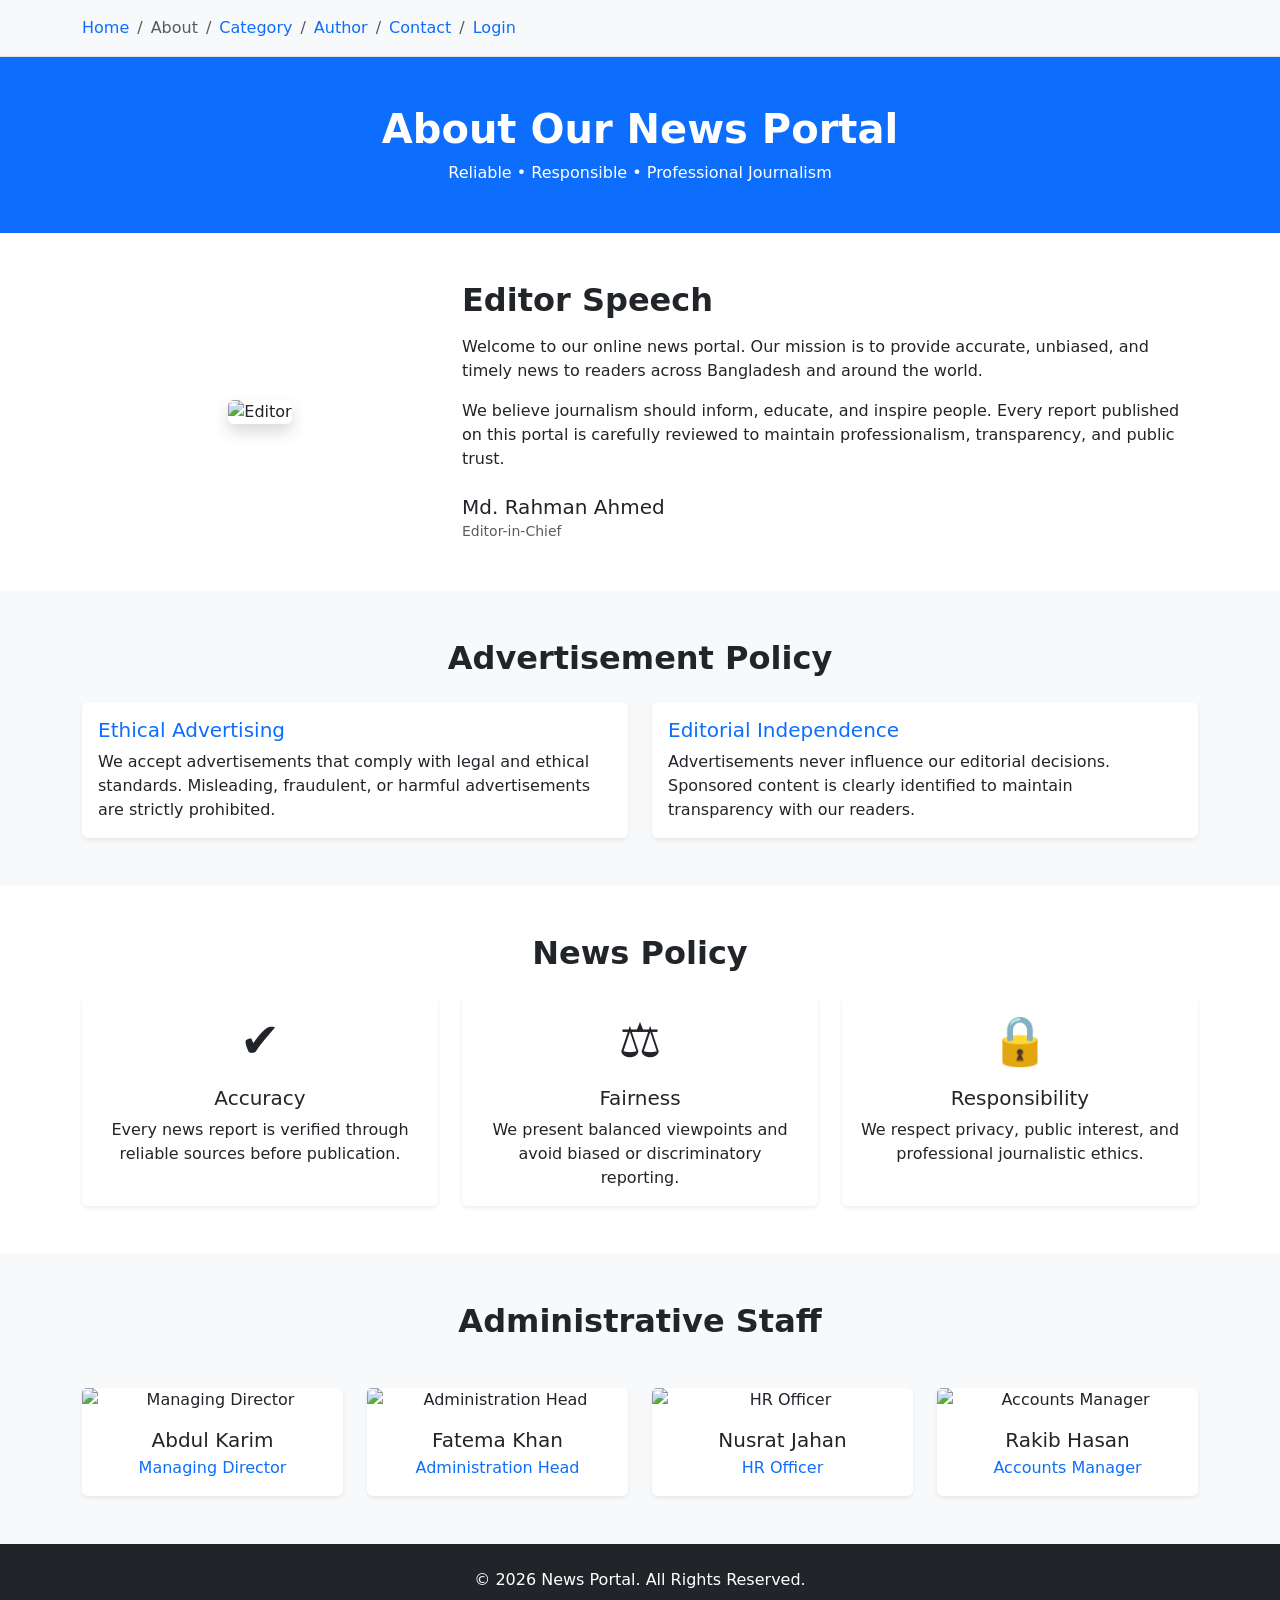
==== about.html @ 527a3c08 "first commit" ====
<!DOCTYPE html>
<html lang="en">

<head>
    <meta charset="UTF-8">
    <meta name="viewport" content="width=device-width, initial-scale=1.0">
    <title>About Us - News Portal</title>

    <!-- Bootstrap CSS -->
    <link href="https://cdn.jsdelivr.net/npm/bootstrap@5.3.7/dist/css/bootstrap.min.css" rel="stylesheet">
</head>

<body>

    <!-- ================= Breadcrumb Section ================= -->
    <section class="bg-light py-3 border-bottom">
        <div class="container">
            <nav aria-label="breadcrumb">
                <ol class="breadcrumb mb-0">
                    <li class="breadcrumb-item">
                        <a href="index.html" class="text-decoration-none">Home</a>
                    </li>
                    <li class="breadcrumb-item active" aria-current="page">About</li>
                    <li class="breadcrumb-item active" aria-current="page">
                        <a href="category.html" class="text-decoration-none">Category</a></li>
                    <li class="breadcrumb-item active" aria-current="page">
                        <a href="author.html" class="text-decoration-none">Author</a></li>
                    <li class="breadcrumb-item active" aria-current="page">
                        <a href="contact.html" class="text-decoration-none">Contact</a></li>
                    <li class="breadcrumb-item active" aria-current="page">
                        <a href="login.html" class="text-decoration-none">Login</a></li>
                </ol>
            </nav>
        </div>
    </section>


    <!-- ================= Page Title ================= -->
    <section class="py-5 bg-primary text-white text-center">
        <div class="container">
            <h1 class="fw-bold">About Our News Portal</h1>
            <p class="mb-0">Reliable • Responsible • Professional Journalism</p>
        </div>
    </section>


    <!-- ================= Editor Speech Section ================= -->
    <section class="py-5">
        <div class="container">
            <div class="row align-items-center g-4">

                <div class="col-lg-4 text-center">
                    <img src="https://via.placeholder.com/300x350" class="img-fluid rounded shadow" alt="Editor">
                </div>

                <div class="col-lg-8">
                    <h2 class="fw-bold mb-3">Editor Speech</h2>
                    <p>
                        Welcome to our online news portal. Our mission is to provide accurate,
                        unbiased, and timely news to readers across Bangladesh and around the world.
                    </p>
                    <p>
                        We believe journalism should inform, educate, and inspire people. Every report
                        published on this portal is carefully reviewed to maintain professionalism,
                        transparency, and public trust.
                    </p>
                    <h5 class="mt-4 mb-0">Md. Rahman Ahmed</h5>
                    <small class="text-muted">Editor-in-Chief</small>
                </div>

            </div>
        </div>
    </section>


    <!-- ================= Advertisement Policy Section ================= -->
    <section class="py-5 bg-light">
        <div class="container">
            <h2 class="fw-bold mb-4 text-center">Advertisement Policy</h2>

            <div class="row g-4">
                <div class="col-md-6">
                    <div class="card h-100 shadow-sm border-0">
                        <div class="card-body">
                            <h5 class="card-title text-primary">Ethical Advertising</h5>
                            <p class="card-text">
                                We accept advertisements that comply with legal and ethical standards.
                                Misleading, fraudulent, or harmful advertisements are strictly prohibited.
                            </p>
                        </div>
                    </div>
                </div>

                <div class="col-md-6">
                    <div class="card h-100 shadow-sm border-0">
                        <div class="card-body">
                            <h5 class="card-title text-primary">Editorial Independence</h5>
                            <p class="card-text">
                                Advertisements never influence our editorial decisions. Sponsored content
                                is clearly identified to maintain transparency with our readers.
                            </p>
                        </div>
                    </div>
                </div>
            </div>
        </div>
    </section>


    <!-- ================= News Policy Section ================= -->
    <section class="py-5">
        <div class="container">
            <h2 class="fw-bold mb-4 text-center">News Policy</h2>

            <div class="row g-4">

                <div class="col-md-4">
                    <div class="card text-center h-100 shadow-sm border-0">
                        <div class="card-body">
                            <div class="display-5 mb-3">✔️</div>
                            <h5 class="card-title">Accuracy</h5>
                            <p class="card-text">
                                Every news report is verified through reliable sources before publication.
                            </p>
                        </div>
                    </div>
                </div>

                <div class="col-md-4">
                    <div class="card text-center h-100 shadow-sm border-0">
                        <div class="card-body">
                            <div class="display-5 mb-3">⚖️</div>
                            <h5 class="card-title">Fairness</h5>
                            <p class="card-text">
                                We present balanced viewpoints and avoid biased or discriminatory reporting.
                            </p>
                        </div>
                    </div>
                </div>

                <div class="col-md-4">
                    <div class="card text-center h-100 shadow-sm border-0">
                        <div class="card-body">
                            <div class="display-5 mb-3">🔒</div>
                            <h5 class="card-title">Responsibility</h5>
                            <p class="card-text">
                                We respect privacy, public interest, and professional journalistic ethics.
                            </p>
                        </div>
                    </div>
                </div>

            </div>
        </div>
    </section>


    <!-- ================= Administrative Staff Section ================= -->
    <section class="py-5 bg-light">
        <div class="container">
            <h2 class="fw-bold mb-5 text-center">Administrative Staff</h2>

            <div class="row g-4">

                <!-- Staff 1 -->
                <div class="col-md-6 col-lg-3">
                    <div class="card h-100 shadow-sm border-0 text-center">
                        <img src="https://via.placeholder.com/300x300" class="card-img-top" alt="Managing Director">
                        <div class="card-body">
                            <h5 class="card-title mb-1">Abdul Karim</h5>
                            <p class="text-primary mb-0">Managing Director</p>
                        </div>
                    </div>
                </div>

                <!-- Staff 2 -->
                <div class="col-md-6 col-lg-3">
                    <div class="card h-100 shadow-sm border-0 text-center">
                        <img src="https://via.placeholder.com/300x300" class="card-img-top" alt="Administration Head">
                        <div class="card-body">
                            <h5 class="card-title mb-1">Fatema Khan</h5>
                            <p class="text-primary mb-0">Administration Head</p>
                        </div>
                    </div>
                </div>

                <!-- Staff 3 -->
                <div class="col-md-6 col-lg-3">
                    <div class="card h-100 shadow-sm border-0 text-center">
                        <img src="https://via.placeholder.com/300x300" class="card-img-top" alt="HR Officer">
                        <div class="card-body">
                            <h5 class="card-title mb-1">Nusrat Jahan</h5>
                            <p class="text-primary mb-0">HR Officer</p>
                        </div>
                    </div>
                </div>

                <!-- Staff 4 -->
                <div class="col-md-6 col-lg-3">
                    <div class="card h-100 shadow-sm border-0 text-center">
                        <img src="https://via.placeholder.com/300x300" class="card-img-top" alt="Accounts Manager">
                        <div class="card-body">
                            <h5 class="card-title mb-1">Rakib Hasan</h5>
                            <p class="text-primary mb-0">Accounts Manager</p>
                        </div>
                    </div>
                </div>

            </div>
        </div>
    </section>


    <!-- ================= Footer ================= -->
    <footer class="bg-dark text-white text-center py-4">
        <div class="container">
            <p class="mb-0">© 2026 News Portal. All Rights Reserved.</p>
        </div>
    </footer>


    <!-- Bootstrap JS -->
    <script src="https://cdn.jsdelivr.net/npm/bootstrap@5.3.7/dist/js/bootstrap.bundle.min.js"></script>

</body>

</html>
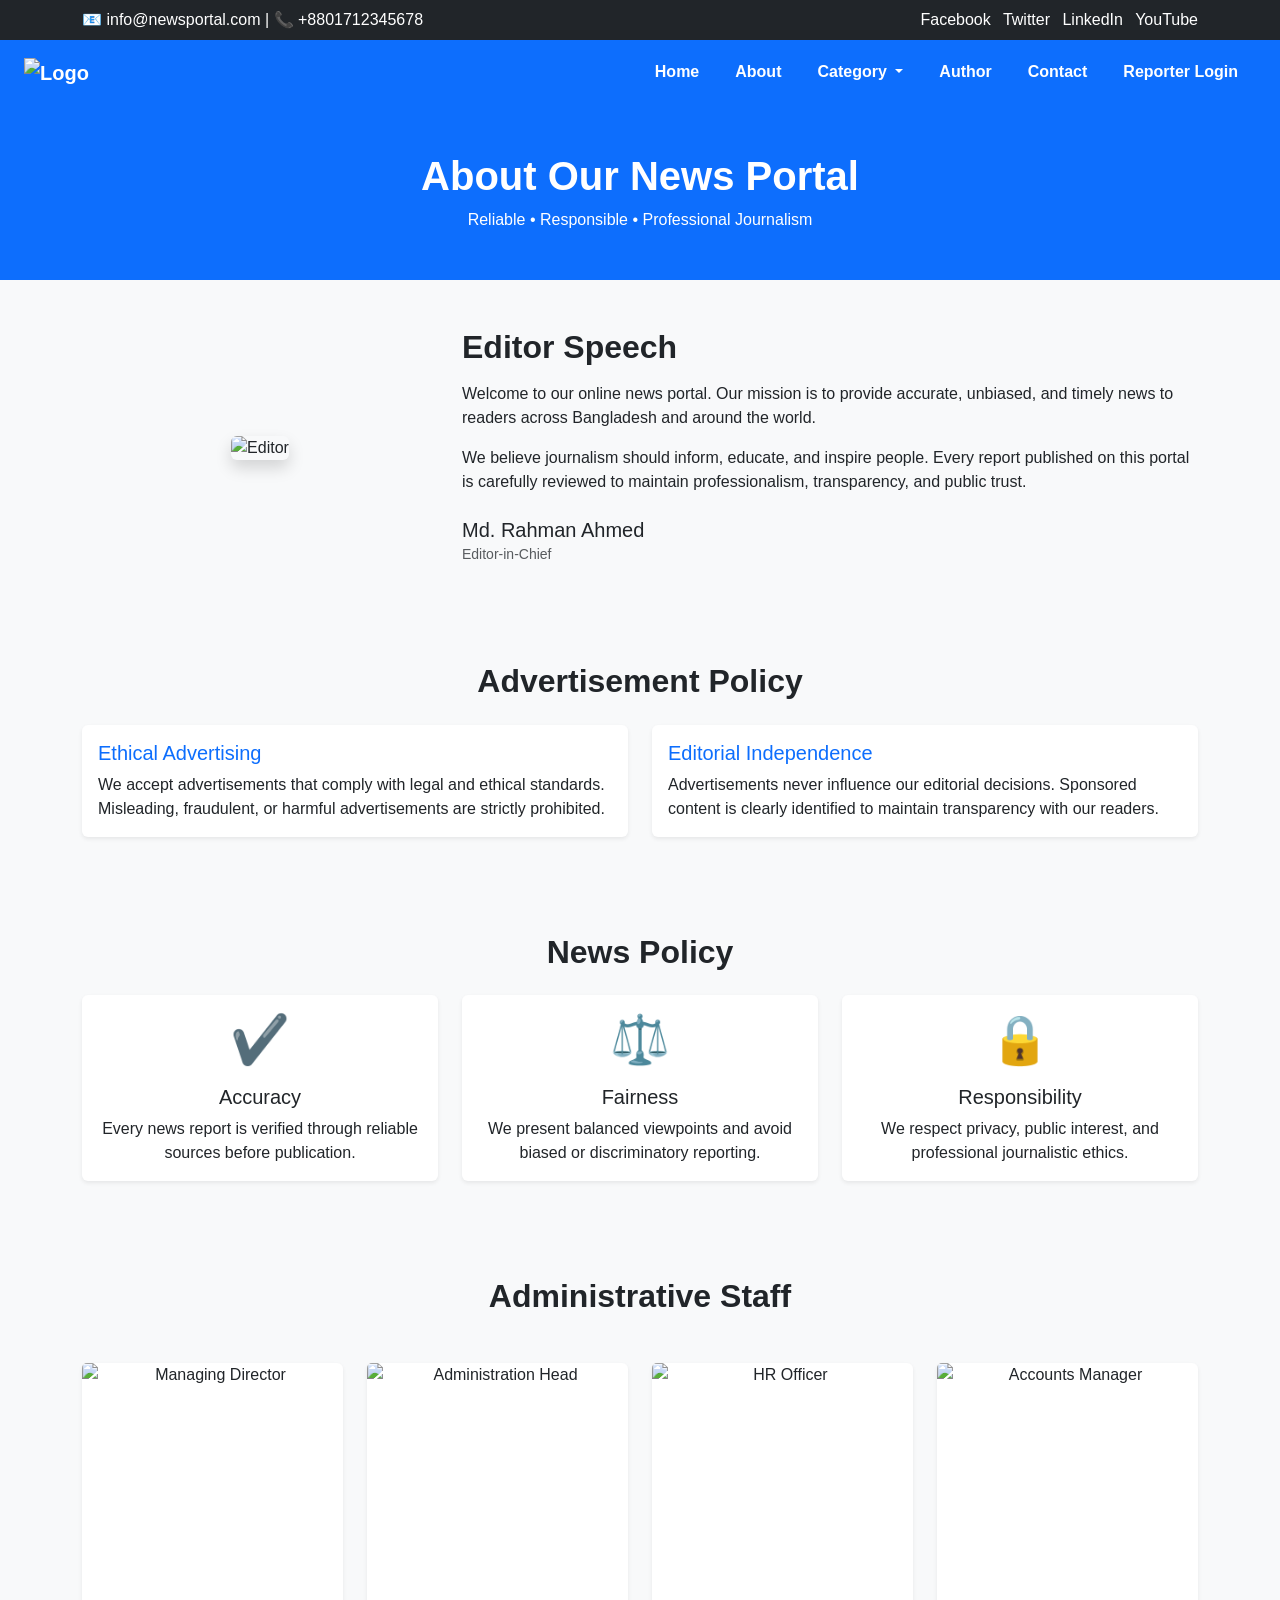
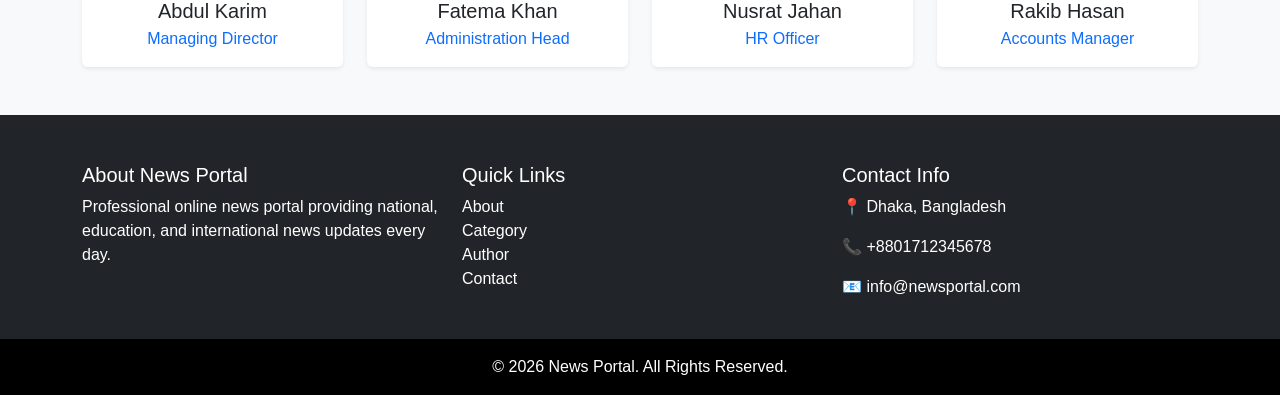
==== commit dab0a4c4: "2nd commit" ====
--- a/about.html
+++ b/about.html
@@ -8,31 +8,52 @@
 
     <!-- Bootstrap CSS -->
     <link href="https://cdn.jsdelivr.net/npm/bootstrap@5.3.7/dist/css/bootstrap.min.css" rel="stylesheet">
+    <link rel="stylesheet" href="./css/style.css">
 </head>
 
 <body>
 
     <!-- ================= Breadcrumb Section ================= -->
-    <section class="bg-light py-3 border-bottom">
-        <div class="container">
-            <nav aria-label="breadcrumb">
-                <ol class="breadcrumb mb-0">
-                    <li class="breadcrumb-item">
-                        <a href="index.html" class="text-decoration-none">Home</a>
-                    </li>
-                    <li class="breadcrumb-item active" aria-current="page">About</li>
-                    <li class="breadcrumb-item active" aria-current="page">
-                        <a href="category.html" class="text-decoration-none">Category</a></li>
-                    <li class="breadcrumb-item active" aria-current="page">
-                        <a href="author.html" class="text-decoration-none">Author</a></li>
-                    <li class="breadcrumb-item active" aria-current="page">
-                        <a href="contact.html" class="text-decoration-none">Contact</a></li>
-                    <li class="breadcrumb-item active" aria-current="page">
-                        <a href="login.html" class="text-decoration-none">Login</a></li>
-                </ol>
-            </nav>
-        </div>
-    </section>
+   <div class="top-bar bg-dark text-white py-2">
+            <div class="container d-flex justify-content-between">
+                <div> 📧 info@newsportal.com | 📞 +8801712345678 </div>
+                <div> <a href="#" class="text-white me-2">Facebook</a> <a href="#" class="text-white me-2">Twitter</a>
+                    <a href="#" class="text-white me-2">LinkedIn</a> <a href="#" class="text-white">YouTube</a>
+                </div>
+            </div>
+        </div>
+        <!--Navbar-->
+        <nav class="navbar navbar-expand-lg navbar-dark bg-primary sticky-top">
+            <div class="container-fluid px-4"> <a class="navbar-brand fw-bold" href="index.html"> <img
+                        src="images/logo.png" height="40" alt="Logo"> </a> <button class="navbar-toggler" type="button"
+                    data-bs-toggle="collapse" data-bs-target="#mainMenu"> <span class="navbar-toggler-icon"></span>
+                </button>
+                <div class="collapse navbar-collapse" id="mainMenu">
+                    <ul class="navbar-nav ms-auto">
+                        <li class="nav-item"><a class="nav-link" href="index.html">Home</a></li>
+                        <li class="nav-item"><a class="nav-link" href="about.html">About</a></li>
+                        <li class="nav-item dropdown">
+                    <a class="nav-link dropdown-toggle"
+                       href="#"
+                       role="button"
+                       data-bs-toggle="dropdown">
+                        Category
+                    </a>
+                    <ul class="dropdown-menu">
+                        <li><a class="dropdown-item" href="category.html">National</a></li>
+                        <li><a class="dropdown-item" href="category.html">Politics</a></li>
+                        <li><a class="dropdown-item" href="category.html">Sports</a></li>
+                        <li><a class="dropdown-item" href="category.html">Education</a></li>
+                        <li><a class="dropdown-item" href="category.html">Entertainment</a></li>
+                    </ul>
+                </li>
+                        <li class="nav-item"><a class="nav-link" href="author.html">Author</a></li>
+                        <li class="nav-item"><a class="nav-link" href="contact.html">Contact</a></li>
+                        <li class="nav-item"><a class="nav-link" href="login.html">Reporter Login</a></li>
+                    </ul>
+                </div>
+            </div>
+        </nav>
 
 
     <!-- ================= Page Title ================= -->
@@ -212,11 +233,33 @@
 
 
     <!-- ================= Footer ================= -->
-    <footer class="bg-dark text-white text-center py-4">
-        <div class="container">
-            <p class="mb-0">© 2026 News Portal. All Rights Reserved.</p>
+     <footer class="bg-dark text-white pt-5 pb-4">
+        <div class="container">
+            <div class="row g-4">
+                <div class="col-lg-4">
+                    <h5>About News Portal</h5>
+                    <p>Professional online news portal providing national, education, and international news updates
+                        every day.</p>
+                </div>
+                <div class="col-lg-4">
+                    <h5>Quick Links</h5>
+                    <ul class="list-unstyled">
+                        <li><a href="about.html" class="text-white text-decoration-none">About</a></li>
+                        <li><a href="category.html" class="text-white text-decoration-none">Category</a></li>
+                        <li><a href="author.html" class="text-white text-decoration-none">Author</a></li>
+                        <li><a href="contact.html" class="text-white text-decoration-none">Contact</a></li>
+                    </ul>
+                </div>
+                <div class="col-lg-4">
+                    <h5>Contact Info</h5>
+                    <p>📍 Dhaka, Bangladesh</p>
+                    <p>📞 +8801712345678</p>
+                    <p>📧 info@newsportal.com</p>
+                </div>
+            </div>
         </div>
     </footer>
+    <div class="bg-black text-white text-center py-3"> © 2026 News Portal. All Rights Reserved. </div>
 
 
     <!-- Bootstrap JS -->
--- a/css/style.css
+++ b/css/style.css
@@ -0,0 +1,40 @@
+body {
+    font-family: Arial, sans-serif;
+    background: #f8f9fa;
+}
+
+.navbar-nav .nav-link {
+    color: white !important;
+    font-weight: 600;
+    padding: 12px 18px !important;
+    transition: 0.3s;
+}
+
+.navbar-nav .nav-link:hover {
+    background: white;
+    color: #0d6efd !important;
+    border-radius: 5px;
+}
+
+.section-title {
+    border-left: 5px solid #0d6efd;
+    padding-left: 10px;
+    font-weight: 700;
+}
+
+.card img {
+    height: 220px;
+    object-fit: cover;
+}
+
+footer a:hover {
+    color: #0d6efd !important;
+}
+
+.top-bar a {
+    text-decoration: none;
+}
+
+.top-bar a:hover {
+    text-decoration: underline;
+}
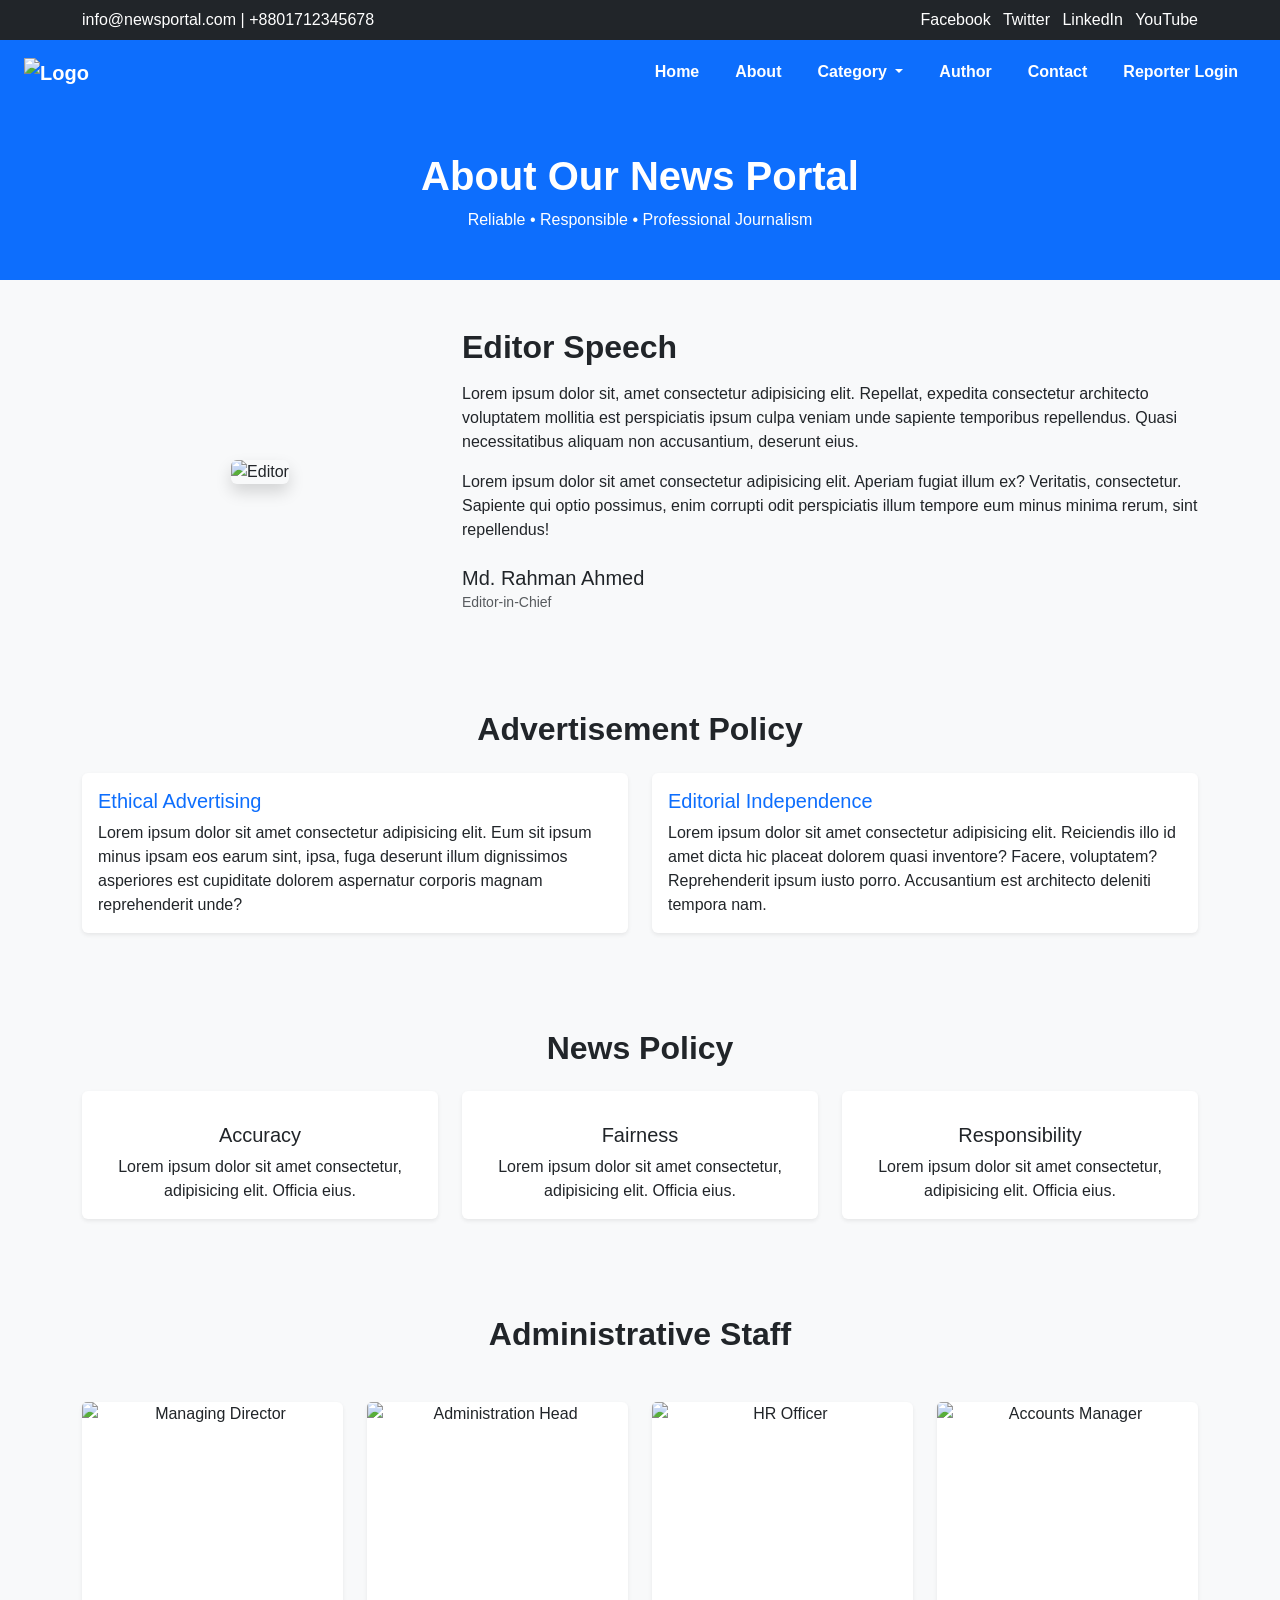
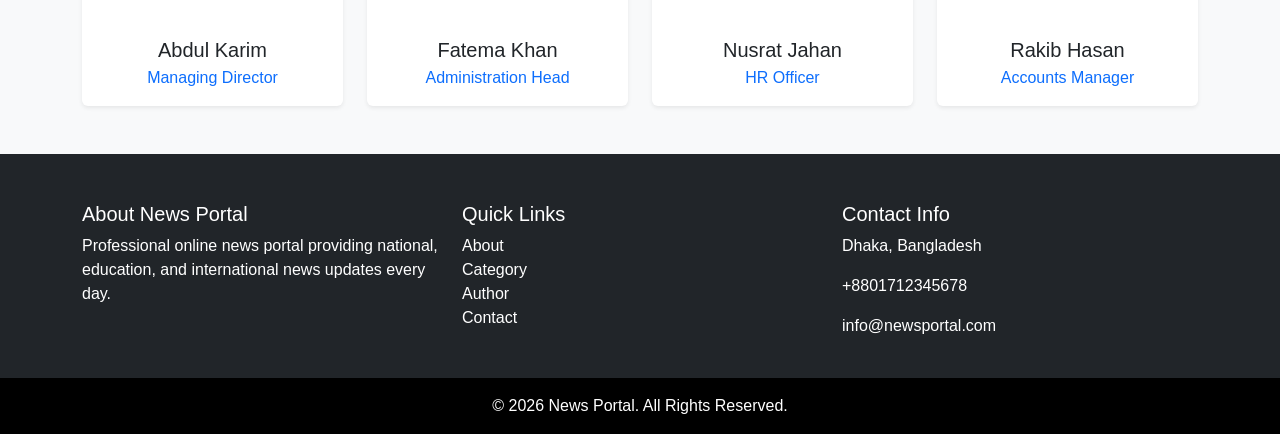
==== commit e9624bd0: "3 commit" ====
--- a/about.html
+++ b/about.html
@@ -14,46 +14,43 @@
 <body>
 
     <!-- ================= Breadcrumb Section ================= -->
-   <div class="top-bar bg-dark text-white py-2">
-            <div class="container d-flex justify-content-between">
-                <div> 📧 info@newsportal.com | 📞 +8801712345678 </div>
-                <div> <a href="#" class="text-white me-2">Facebook</a> <a href="#" class="text-white me-2">Twitter</a>
-                    <a href="#" class="text-white me-2">LinkedIn</a> <a href="#" class="text-white">YouTube</a>
-                </div>
-            </div>
-        </div>
-        <!--Navbar-->
-        <nav class="navbar navbar-expand-lg navbar-dark bg-primary sticky-top">
-            <div class="container-fluid px-4"> <a class="navbar-brand fw-bold" href="index.html"> <img
-                        src="images/logo.png" height="40" alt="Logo"> </a> <button class="navbar-toggler" type="button"
-                    data-bs-toggle="collapse" data-bs-target="#mainMenu"> <span class="navbar-toggler-icon"></span>
-                </button>
-                <div class="collapse navbar-collapse" id="mainMenu">
-                    <ul class="navbar-nav ms-auto">
-                        <li class="nav-item"><a class="nav-link" href="index.html">Home</a></li>
-                        <li class="nav-item"><a class="nav-link" href="about.html">About</a></li>
-                        <li class="nav-item dropdown">
-                    <a class="nav-link dropdown-toggle"
-                       href="#"
-                       role="button"
-                       data-bs-toggle="dropdown">
-                        Category
-                    </a>
-                    <ul class="dropdown-menu">
-                        <li><a class="dropdown-item" href="category.html">National</a></li>
-                        <li><a class="dropdown-item" href="category.html">Politics</a></li>
-                        <li><a class="dropdown-item" href="category.html">Sports</a></li>
-                        <li><a class="dropdown-item" href="category.html">Education</a></li>
-                        <li><a class="dropdown-item" href="category.html">Entertainment</a></li>
-                    </ul>
-                </li>
-                        <li class="nav-item"><a class="nav-link" href="author.html">Author</a></li>
-                        <li class="nav-item"><a class="nav-link" href="contact.html">Contact</a></li>
-                        <li class="nav-item"><a class="nav-link" href="login.html">Reporter Login</a></li>
-                    </ul>
-                </div>
-            </div>
-        </nav>
+    <div class="top-bar bg-dark text-white py-2">
+        <div class="container d-flex justify-content-between">
+            <div> info@newsportal.com | +8801712345678 </div>
+            <div> <a href="#" class="text-white me-2">Facebook</a> <a href="#" class="text-white me-2">Twitter</a>
+                <a href="#" class="text-white me-2">LinkedIn</a> <a href="#" class="text-white">YouTube</a>
+            </div>
+        </div>
+    </div>
+    <!--Navbar-->
+    <nav class="navbar navbar-expand-lg navbar-dark bg-primary sticky-top">
+        <div class="container-fluid px-4"> <a class="navbar-brand fw-bold" href="index.html"> <img src="images/logo.png"
+                    height="40" alt="Logo"> </a> <button class="navbar-toggler" type="button" data-bs-toggle="collapse"
+                data-bs-target="#mainMenu"> <span class="navbar-toggler-icon"></span>
+            </button>
+            <div class="collapse navbar-collapse" id="mainMenu">
+                <ul class="navbar-nav ms-auto">
+                    <li class="nav-item"><a class="nav-link" href="index.html">Home</a></li>
+                    <li class="nav-item"><a class="nav-link" href="about.html">About</a></li>
+                    <li class="nav-item dropdown">
+                        <a class="nav-link dropdown-toggle" href="#" role="button" data-bs-toggle="dropdown">
+                            Category
+                        </a>
+                        <ul class="dropdown-menu">
+                            <li><a class="dropdown-item" href="category.html">National</a></li>
+                            <li><a class="dropdown-item" href="category.html">Politics</a></li>
+                            <li><a class="dropdown-item" href="category.html">Sports</a></li>
+                            <li><a class="dropdown-item" href="category.html">Education</a></li>
+                            <li><a class="dropdown-item" href="category.html">Entertainment</a></li>
+                        </ul>
+                    </li>
+                    <li class="nav-item"><a class="nav-link" href="author.html">Author</a></li>
+                    <li class="nav-item"><a class="nav-link" href="contact.html">Contact</a></li>
+                    <li class="nav-item"><a class="nav-link" href="login.html">Reporter Login</a></li>
+                </ul>
+            </div>
+        </div>
+    </nav>
 
 
     <!-- ================= Page Title ================= -->
@@ -77,13 +74,14 @@
                 <div class="col-lg-8">
                     <h2 class="fw-bold mb-3">Editor Speech</h2>
                     <p>
-                        Welcome to our online news portal. Our mission is to provide accurate,
-                        unbiased, and timely news to readers across Bangladesh and around the world.
+                        Lorem ipsum dolor sit, amet consectetur adipisicing elit. Repellat, expedita consectetur
+                        architecto voluptatem mollitia est perspiciatis ipsum culpa veniam unde sapiente temporibus
+                        repellendus. Quasi necessitatibus aliquam non accusantium, deserunt eius.
                     </p>
                     <p>
-                        We believe journalism should inform, educate, and inspire people. Every report
-                        published on this portal is carefully reviewed to maintain professionalism,
-                        transparency, and public trust.
+                        Lorem ipsum dolor sit amet consectetur adipisicing elit. Aperiam fugiat illum ex? Veritatis,
+                        consectetur. Sapiente qui optio possimus, enim corrupti odit perspiciatis illum tempore eum
+                        minus minima rerum, sint repellendus!
                     </p>
                     <h5 class="mt-4 mb-0">Md. Rahman Ahmed</h5>
                     <small class="text-muted">Editor-in-Chief</small>
@@ -105,8 +103,9 @@
                         <div class="card-body">
                             <h5 class="card-title text-primary">Ethical Advertising</h5>
                             <p class="card-text">
-                                We accept advertisements that comply with legal and ethical standards.
-                                Misleading, fraudulent, or harmful advertisements are strictly prohibited.
+                                Lorem ipsum dolor sit amet consectetur adipisicing elit. Eum sit ipsum minus ipsam eos
+                                earum sint, ipsa, fuga deserunt illum dignissimos asperiores est cupiditate dolorem
+                                aspernatur corporis magnam reprehenderit unde?
                             </p>
                         </div>
                     </div>
@@ -117,8 +116,9 @@
                         <div class="card-body">
                             <h5 class="card-title text-primary">Editorial Independence</h5>
                             <p class="card-text">
-                                Advertisements never influence our editorial decisions. Sponsored content
-                                is clearly identified to maintain transparency with our readers.
+                                Lorem ipsum dolor sit amet consectetur adipisicing elit. Reiciendis illo id amet dicta
+                                hic placeat dolorem quasi inventore? Facere, voluptatem? Reprehenderit ipsum iusto
+                                porro. Accusantium est architecto deleniti tempora nam.
                             </p>
                         </div>
                     </div>
@@ -138,10 +138,10 @@
                 <div class="col-md-4">
                     <div class="card text-center h-100 shadow-sm border-0">
                         <div class="card-body">
-                            <div class="display-5 mb-3">✔️</div>
+                            <div class="display-5 mb-3"></div>
                             <h5 class="card-title">Accuracy</h5>
                             <p class="card-text">
-                                Every news report is verified through reliable sources before publication.
+                                Lorem ipsum dolor sit amet consectetur, adipisicing elit. Officia eius.
                             </p>
                         </div>
                     </div>
@@ -150,10 +150,10 @@
                 <div class="col-md-4">
                     <div class="card text-center h-100 shadow-sm border-0">
                         <div class="card-body">
-                            <div class="display-5 mb-3">⚖️</div>
+                            <div class="display-5 mb-3"></div>
                             <h5 class="card-title">Fairness</h5>
                             <p class="card-text">
-                                We present balanced viewpoints and avoid biased or discriminatory reporting.
+                                Lorem ipsum dolor sit amet consectetur, adipisicing elit. Officia eius.
                             </p>
                         </div>
                     </div>
@@ -162,10 +162,10 @@
                 <div class="col-md-4">
                     <div class="card text-center h-100 shadow-sm border-0">
                         <div class="card-body">
-                            <div class="display-5 mb-3">🔒</div>
+                            <div class="display-5 mb-3"></div>
                             <h5 class="card-title">Responsibility</h5>
                             <p class="card-text">
-                                We respect privacy, public interest, and professional journalistic ethics.
+                                Lorem ipsum dolor sit amet consectetur, adipisicing elit. Officia eius.
                             </p>
                         </div>
                     </div>
@@ -233,7 +233,7 @@
 
 
     <!-- ================= Footer ================= -->
-     <footer class="bg-dark text-white pt-5 pb-4">
+    <footer class="bg-dark text-white pt-5 pb-4">
         <div class="container">
             <div class="row g-4">
                 <div class="col-lg-4">
@@ -252,9 +252,9 @@
                 </div>
                 <div class="col-lg-4">
                     <h5>Contact Info</h5>
-                    <p>📍 Dhaka, Bangladesh</p>
-                    <p>📞 +8801712345678</p>
-                    <p>📧 info@newsportal.com</p>
+                    <p> Dhaka, Bangladesh</p>
+                    <p> +8801712345678</p>
+                    <p> info@newsportal.com</p>
                 </div>
             </div>
         </div>
--- a/css/style.css
+++ b/css/style.css
@@ -37,4 +37,4 @@
 
 .top-bar a:hover {
     text-decoration: underline;
-}+}
